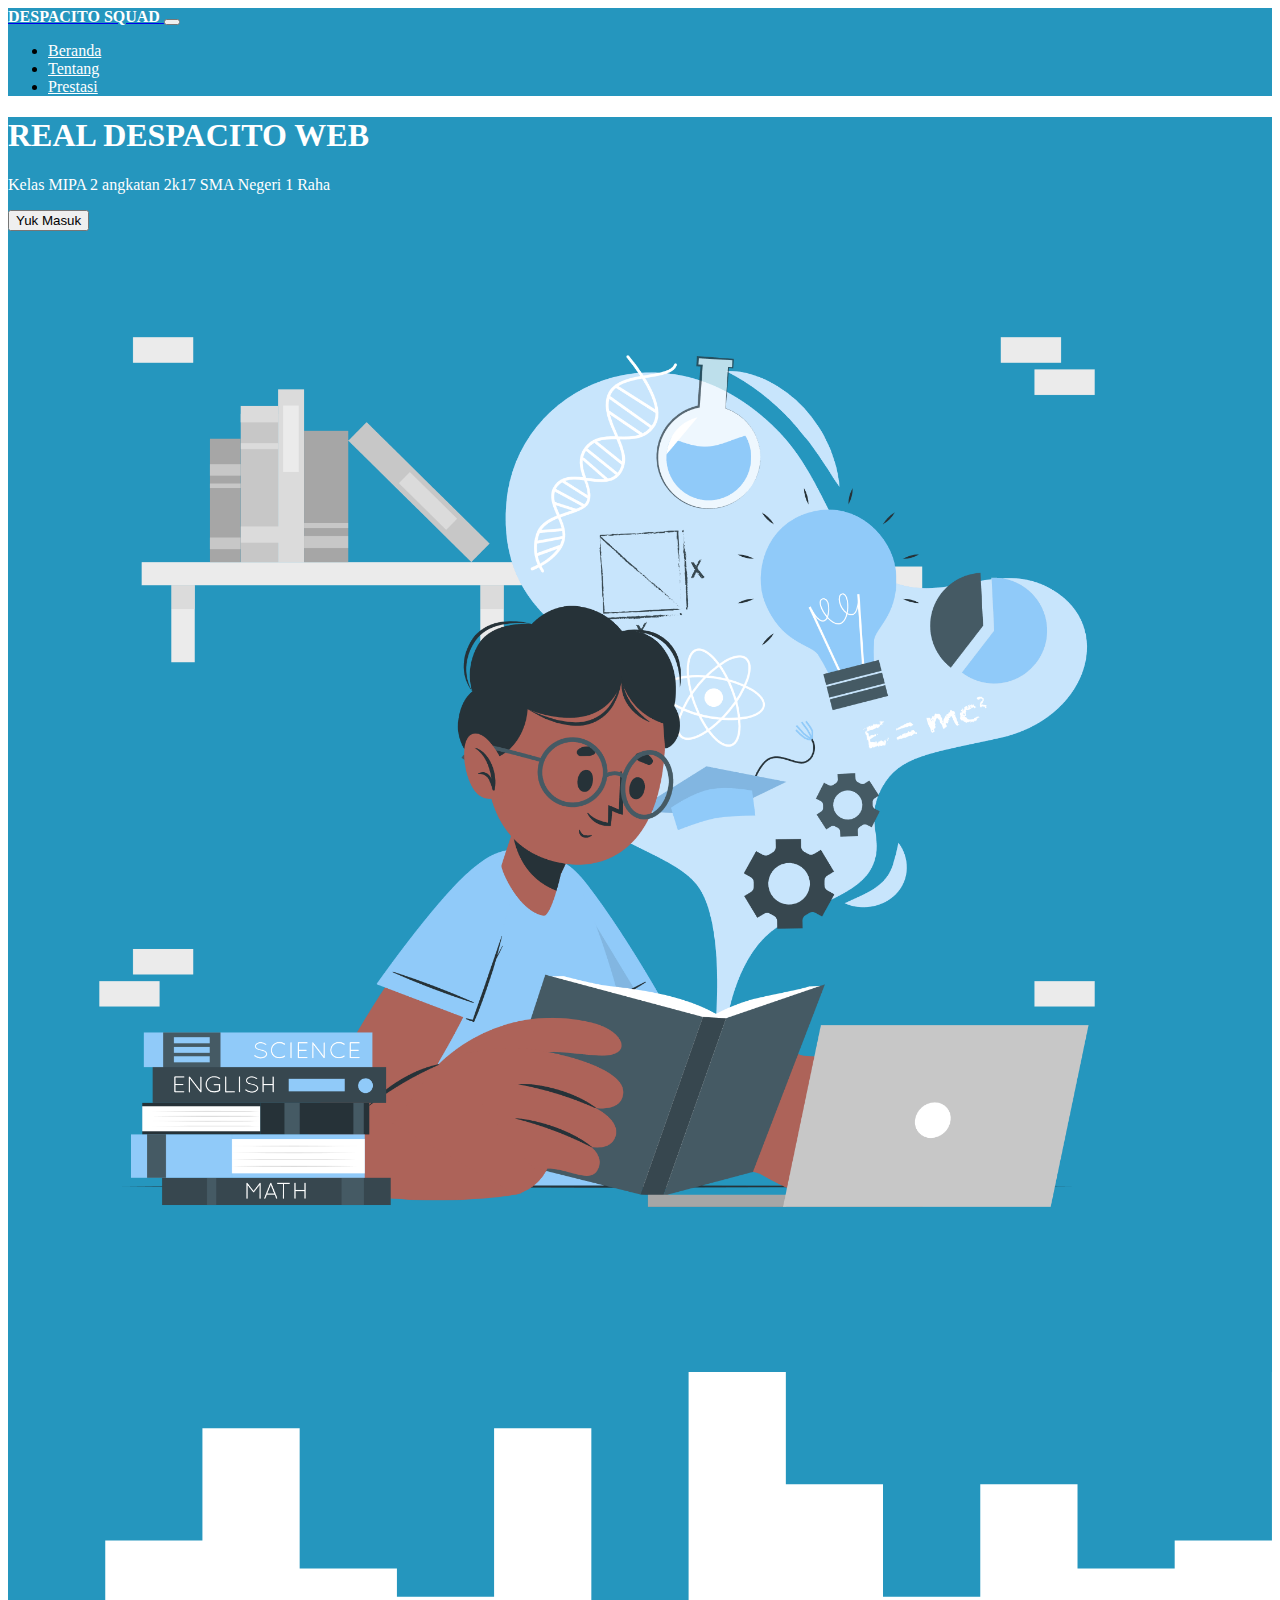
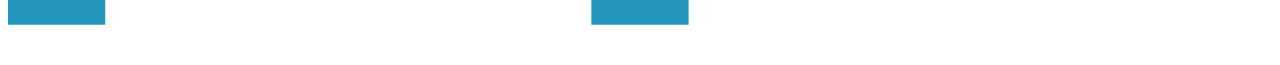
==== index.html @ 52e3c72a "smua" ====
<!doctype html>
<html lang="en">
  <head>
    <!-- Required meta tags -->
    <meta charset="utf-8">
    <meta name="viewport" content="width=device-width, initial-scale=1">

    <!-- Bootstrap CSS -->
    <link href="https://cdn.jsdelivr.net/npm/bootstrap@5.0.2/dist/css/bootstrap.min.css" rel="stylesheet" integrity="sha384-EVSTQN3/azprG1Anm3QDgpJLIm9Nao0Yz1ztcQTwFspd3yD65VohhpuuCOmLASjC" crossorigin="anonymous">
    
    <title>Web Kelas</title>
  </head>
  <body>
    

    <!-- Optional JavaScript; choose one of the two! -->

    <!-- Option 1: Bootstrap Bundle with Popper -->
    <script src="https://cdn.jsdelivr.net/npm/bootstrap@5.0.2/dist/js/bootstrap.bundle.min.js" integrity="sha384-MrcW6ZMFYlzcLA8Nl+NtUVF0sA7MsXsP1UyJoMp4YLEuNSfAP+JcXn/tWtIaxVXM" crossorigin="anonymous"></script>

    <!-- Option 2: Separate Popper and Bootstrap JS -->
    <!--
    <script src="https://cdn.jsdelivr.net/npm/@popperjs/core@2.9.2/dist/umd/popper.min.js" integrity="sha384-IQsoLXl5PILFhosVNubq5LC7Qb9DXgDA9i+tQ8Zj3iwWAwPtgFTxbJ8NT4GN1R8p" crossorigin="anonymous"></script>
    <script src="https://cdn.jsdelivr.net/npm/bootstrap@5.0.2/dist/js/bootstrap.min.js" integrity="sha384-cVKIPhGWiC2Al4u+LWgxfKTRIcfu0JTxR+EQDz/bgldoEyl4H0zUF0QKbrJ0EcQF" crossorigin="anonymous"></script>
  -->
  <!-- navbar--> 
  <nav class="navbar navbar-expand-lg navbar-dark " style = "background-color: #2596be;">
    <div class="container-fluid">
      <a class="navbar-brand" href="#"><strong style="color: #ffff ;">DESPACITO SQUAD</strong> </a>
      <button class="navbar-toggler" type="button" data-bs-toggle="collapse" data-bs-target="#navbarSupportedContent" aria-controls="navbarSupportedContent" aria-expanded="false" aria-label="Toggle navigation">
        <span class="navbar-toggler-icon"></span>
      </button>
      <div class="collapse navbar-collapse" id="navbarSupportedContent">
        <ul class="navbar-nav ms-auto">
          <li class="nav-item">
            <a class="nav-link active" aria-current="page" href="tes.html" style="color: #ffff;">Beranda</a>
          </li>
          <li class="nav-item">
            <a class="nav-link mr-4" href="#" style="color: #ffff;">Tentang</a>
          </li>
          
          <li class="nav-item">
            <a class="nav-link " href="#" style="color: #ffff;">Prestasi</a>
          </li>
        </ul>
      </div>
    </div>
  </nav>
  <!-- akhir navbar --> 
  
  
  <!-- grid 2 --> 
<section class="jumbotron text-center" style="background-color:#2596be ;"> 
  <div class="container">
    <div class="row align-items-center">
      <div class="col-md text-center">
        <h1 style="color: #ffff;"><strong>REAL DESPACITO WEB</strong></h1>
        <p style="color: #ffff;">Kelas MIPA 2 angkatan 2k17 SMA Negeri 1 Raha</p>
        <div class="d-grid gap-2 col-6 mx-auto">
          <a href="tabel.php">
            <button class="btn btn-outline-light" type="button" href="masuk.html">Yuk Masuk</button>
          </a>
        </div>
      </div>
      <div class="col-md ">
        <img src="images/IMG1.png" alt="GAMBAR" width="90%" style="margin-left: 20px;">
      </div>
    </div>
  </div>
</section>
<svg xmlns="http://www.w3.org/2000/svg" viewBox="0 0 1440 320"><path fill="#2596be" fill-opacity="1" d="M0,288L0,288L110.8,288L110.8,192L221.5,192L221.5,64L332.3,64L332.3,224L443.1,224L443.1,256L553.8,256L553.8,64L664.6,64L664.6,288L775.4,288L775.4,0L886.2,0L886.2,128L996.9,128L996.9,256L1107.7,256L1107.7,128L1218.5,128L1218.5,224L1329.2,224L1329.2,192L1440,192L1440,0L1329.2,0L1329.2,0L1218.5,0L1218.5,0L1107.7,0L1107.7,0L996.9,0L996.9,0L886.2,0L886.2,0L775.4,0L775.4,0L664.6,0L664.6,0L553.8,0L553.8,0L443.1,0L443.1,0L332.3,0L332.3,0L221.5,0L221.5,0L110.8,0L110.8,0L0,0L0,0Z"></path></svg>
<!-- grid 2 --> 
  
</body>
</html>

<!-- <div class="col-md text-center">
  <h1>WEBSITE REAL DESPACITO </h1>
        <p>Website kelas MIPA 2 angkatan 2k17 SMA Negeri 1 Raha</p>
          <a href="daftar.html" ><button type="button" class="btn daftar btn-outline-light" >Daftar</button></a>
          <a href="masuk.html" ><button type="button" class="btn masuk btn-outline-light">Masuk</button></a>
</div>   -->
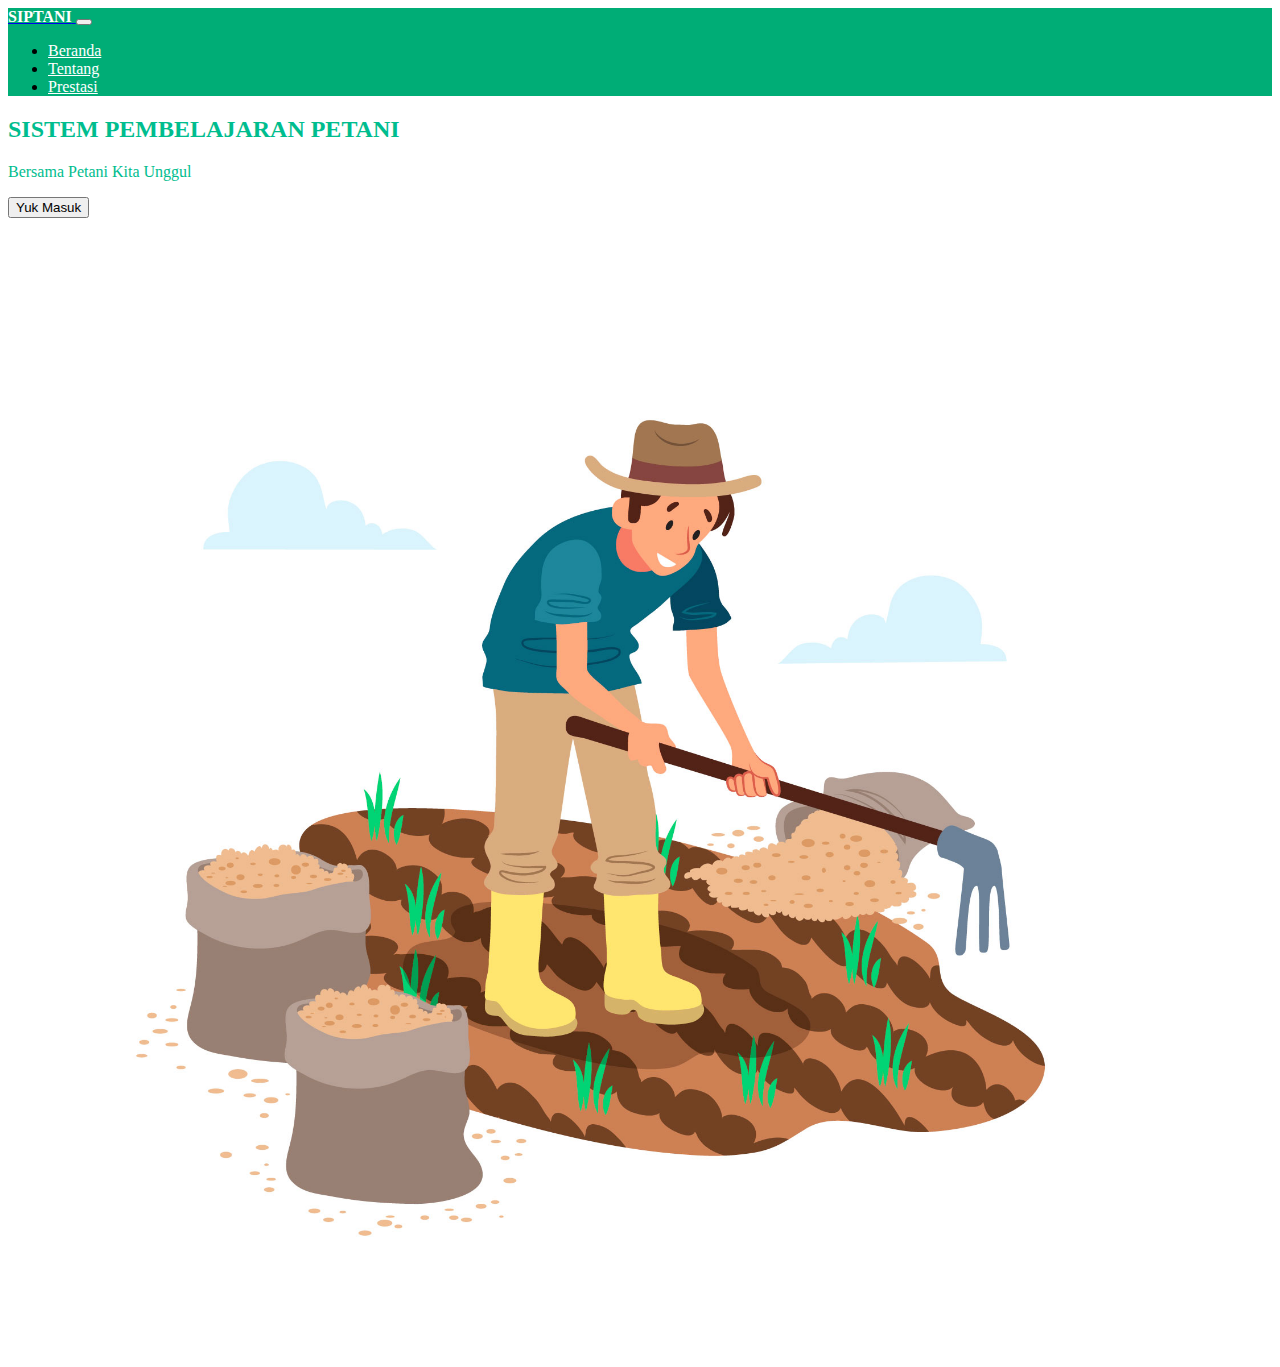
==== commit 67c45268: "tes" ====
--- a/index.html
+++ b/index.html
@@ -24,9 +24,9 @@
     <script src="https://cdn.jsdelivr.net/npm/bootstrap@5.0.2/dist/js/bootstrap.min.js" integrity="sha384-cVKIPhGWiC2Al4u+LWgxfKTRIcfu0JTxR+EQDz/bgldoEyl4H0zUF0QKbrJ0EcQF" crossorigin="anonymous"></script>
   -->
   <!-- navbar--> 
-  <nav class="navbar navbar-expand-lg navbar-dark " style = "background-color: #2596be;">
+  <nav class="navbar navbar-expand-lg navbar-dark " style = "background-color: #00ad76;">
     <div class="container-fluid">
-      <a class="navbar-brand" href="#"><strong style="color: #ffff ;">DESPACITO SQUAD</strong> </a>
+      <a class="navbar-brand" href="#"><strong style="color: #ffff ;">SIPTANI</strong> </a>
       <button class="navbar-toggler" type="button" data-bs-toggle="collapse" data-bs-target="#navbarSupportedContent" aria-controls="navbarSupportedContent" aria-expanded="false" aria-label="Toggle navigation">
         <span class="navbar-toggler-icon"></span>
       </button>
@@ -50,25 +50,24 @@
   
   
   <!-- grid 2 --> 
-<section class="jumbotron text-center" style="background-color:#2596be ;"> 
+<section class="jumbotron text-center" style="background-color:#ffffff ;"> 
   <div class="container">
     <div class="row align-items-center">
       <div class="col-md text-center">
-        <h1 style="color: #ffff;"><strong>REAL DESPACITO WEB</strong></h1>
-        <p style="color: #ffff;">Kelas MIPA 2 angkatan 2k17 SMA Negeri 1 Raha</p>
+        <h2 style="color: rgb(0, 189, 142);"><strong>SISTEM PEMBELAJARAN PETANI</strong></h2>
+        <p style="color: rgb(0, 189, 142);">Bersama Petani Kita Unggul</p>
         <div class="d-grid gap-2 col-6 mx-auto">
-          <a href="tabel.php">
-            <button class="btn btn-outline-light" type="button" href="masuk.html">Yuk Masuk</button>
+          <a href="login.php">
+            <button class="btn btn-outline-success" type="button" >Yuk Masuk</button>
           </a>
         </div>
       </div>
       <div class="col-md ">
-        <img src="images/IMG1.png" alt="GAMBAR" width="90%" style="margin-left: 20px;">
+        <img src="images/images.jpg" alt="GAMBAR" width="90%" style="margin-left: 20px;">
       </div>
     </div>
   </div>
 </section>
-<svg xmlns="http://www.w3.org/2000/svg" viewBox="0 0 1440 320"><path fill="#2596be" fill-opacity="1" d="M0,288L0,288L110.8,288L110.8,192L221.5,192L221.5,64L332.3,64L332.3,224L443.1,224L443.1,256L553.8,256L553.8,64L664.6,64L664.6,288L775.4,288L775.4,0L886.2,0L886.2,128L996.9,128L996.9,256L1107.7,256L1107.7,128L1218.5,128L1218.5,224L1329.2,224L1329.2,192L1440,192L1440,0L1329.2,0L1329.2,0L1218.5,0L1218.5,0L1107.7,0L1107.7,0L996.9,0L996.9,0L886.2,0L886.2,0L775.4,0L775.4,0L664.6,0L664.6,0L553.8,0L553.8,0L443.1,0L443.1,0L332.3,0L332.3,0L221.5,0L221.5,0L110.8,0L110.8,0L0,0L0,0Z"></path></svg>
 <!-- grid 2 --> 
   
 </body>
